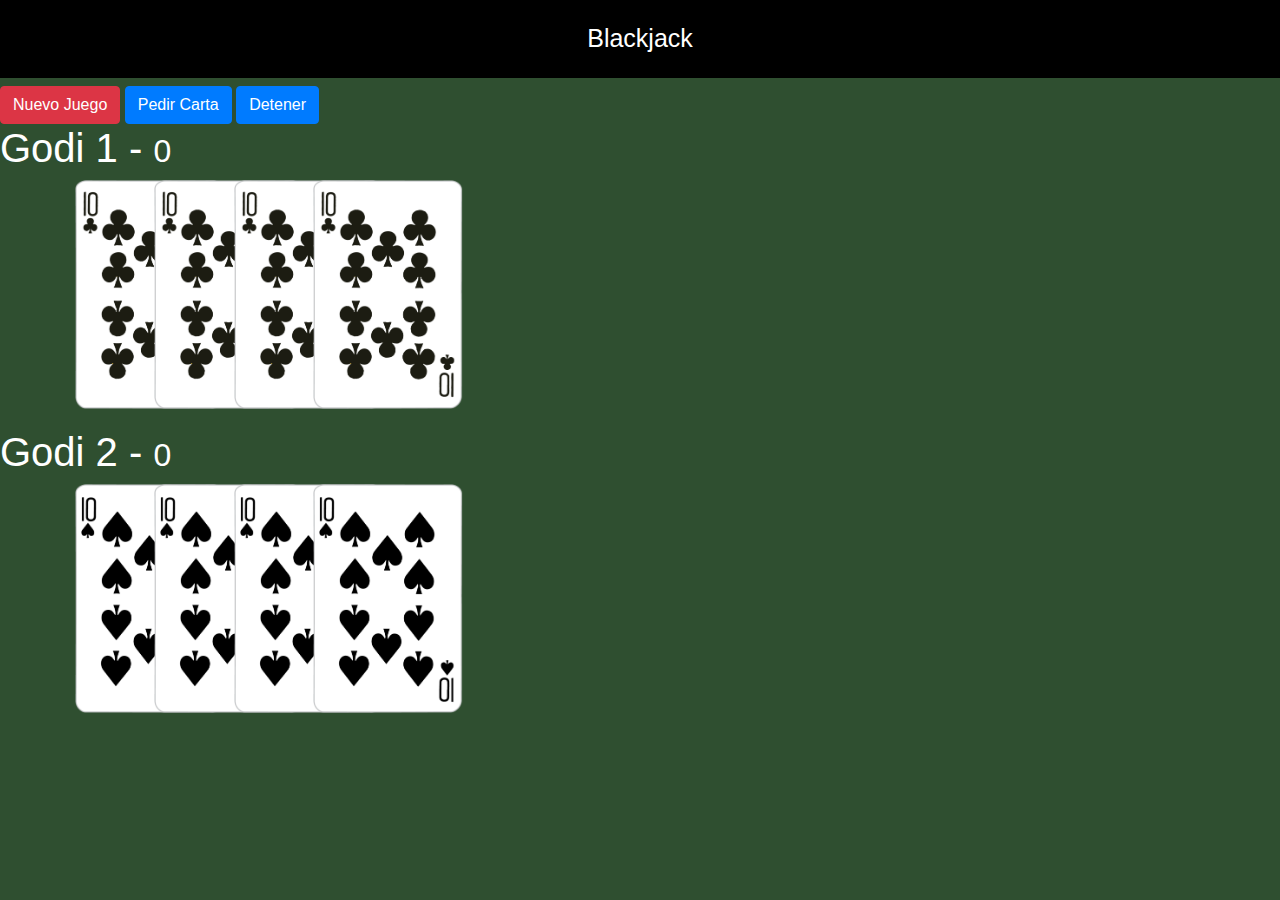
==== 02-BlackJack/index.html @ bce9ecff "Html y css proyecto blackjack" ====
<!DOCTYPE html>
<html lang="es">
<head>
    <meta charset="UTF-8">
    <meta http-equiv="X-UA-Compatible" content="IE=edge">
    <meta name="viewport" content="width=device-width, initial-scale=1.0">
    <title>Blackjack</title>

    <link rel="stylesheet" href="https://cdn.jsdelivr.net/npm/bootstrap@4.4.1/dist/css/bootstrap.min.css" integrity="sha384-Vkoo8x4CGsO3+Hhxv8T/Q5PaXtkKtu6ug5TOeNV6gBiFeWPGFN9MuhOf23Q9Ifjh" crossorigin="anonymous">
    <link rel="stylesheet" href="assets/css/style.css">

</head>
<body>

    <header class="titulo">
        Blackjack
    </header>

    <div class="row mt-2">  <!-- Clase row de que es una linea --> 
        <div class="col tex-center"> 

          <button class="btn btn-danger">Nuevo Juego</button>
          <button class="btn btn-primary">Pedir Carta</button>
          <button class="btn btn-primary">Detener</button>

        </div>
    </div>

    <div class="row contaniner"> <!-- Clase container para que no quede pegado a los bordes -->
        <div class="col">
            <h1>Godi 1 - <small>0</small></h1>
            <div id="jugador-cartas">
                <img class="carta" src="assets/cartas/10C.png">
                <img class="carta" src="assets/cartas/10C.png">
                <img class="carta" src="assets/cartas/10C.png">
                <img class="carta" src="assets/cartas/10C.png">

            </div>
        </div>

    </div>

    <div class="row contaniner mt-2"> <!-- Mt 2 para dejar algo de margen -->

        <div class="col">
            <h1>Godi 2 - <small>0</small></h1>
            <div id="computadora-cartas">
                <img class="carta" src="assets/cartas/10S.png">
                <img class="carta" src="assets/cartas/10S.png">
                <img class="carta" src="assets/cartas/10S.png">
                <img class="carta" src="assets/cartas/10S.png">
      

            </div>
        </div>

    </div>

    <script src="assets/js/juego.js"></script>
</body>
</html>
---- 02-BlackJack/assets/css/style.css ----
html, body{
    margin: 0px;
    background-color: #2f4f30;
    color: white;
}

.titulo {
    text-align: center;
    background-color: black;
    color: white;
    padding: 20px;
    font-size: 25px;
}

.carta{
    position: relative;
    width: 150px;
    left: 150px;
    margin-left: -75px;
}

#computadora-cartas, #jugador-cartas{
    height: 240px;
}
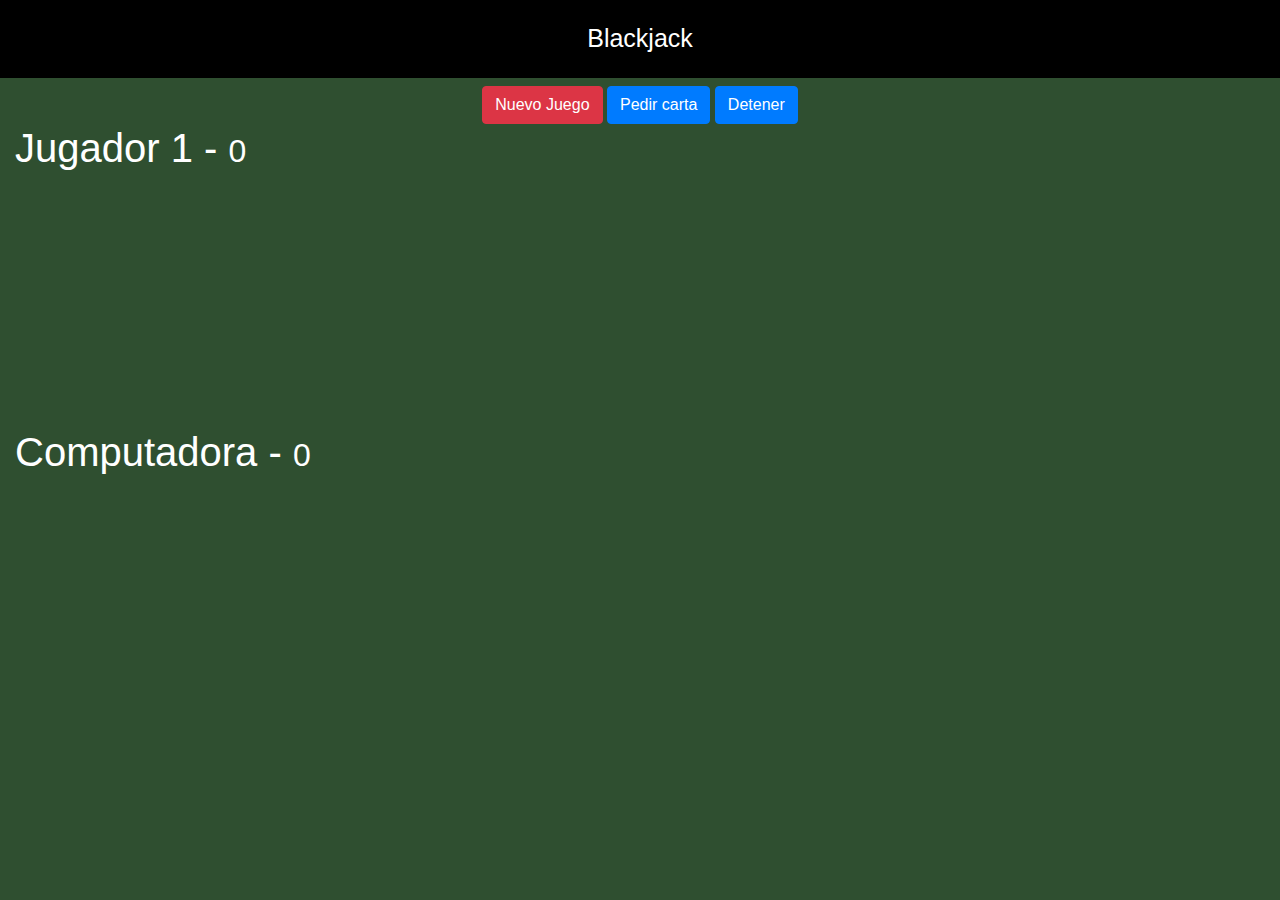
==== commit 39aa196e: "Actualización proyecto blackjack" ====
--- a/02-BlackJack/index.html
+++ b/02-BlackJack/index.html
@@ -2,60 +2,55 @@
 <html lang="es">
 <head>
     <meta charset="UTF-8">
-    <meta http-equiv="X-UA-Compatible" content="IE=edge">
     <meta name="viewport" content="width=device-width, initial-scale=1.0">
+    <meta http-equiv="X-UA-Compatible" content="ie=edge">
     <title>Blackjack</title>
 
-    <link rel="stylesheet" href="https://cdn.jsdelivr.net/npm/bootstrap@4.4.1/dist/css/bootstrap.min.css" integrity="sha384-Vkoo8x4CGsO3+Hhxv8T/Q5PaXtkKtu6ug5TOeNV6gBiFeWPGFN9MuhOf23Q9Ifjh" crossorigin="anonymous">
-    <link rel="stylesheet" href="assets/css/style.css">
+    <link rel="stylesheet" href="https://stackpath.bootstrapcdn.com/bootstrap/4.4.1/css/bootstrap.min.css" integrity="sha384-Vkoo8x4CGsO3+Hhxv8T/Q5PaXtkKtu6ug5TOeNV6gBiFeWPGFN9MuhOf23Q9Ifjh" crossorigin="anonymous">
+    <link rel="stylesheet" href="assets/css/styles.css">
 
 </head>
 <body>
-
+    
     <header class="titulo">
         Blackjack
     </header>
+    
+    <div class="row mt-2">
+        <div id="divBotones" class="col text-center">
 
-    <div class="row mt-2">  <!-- Clase row de que es una linea --> 
-        <div class="col tex-center"> 
-
-          <button class="btn btn-danger">Nuevo Juego</button>
-          <button class="btn btn-primary">Pedir Carta</button>
-          <button class="btn btn-primary">Detener</button>
+            <button id="btnNuevo" class="btn btn-danger">Nuevo Juego</button>
+            <button id="btnPedir" class="btn btn-primary">Pedir carta</button>
+            <button id="btnDetener" class="btn btn-primary">Detener</button> 
 
         </div>
     </div>
 
-    <div class="row contaniner"> <!-- Clase container para que no quede pegado a los bordes -->
+    <div class="row container">
         <div class="col">
-            <h1>Godi 1 - <small>0</small></h1>
+
+            <h1>Jugador 1 - <small>0</small></h1>
             <div id="jugador-cartas">
-                <img class="carta" src="assets/cartas/10C.png">
-                <img class="carta" src="assets/cartas/10C.png">
-                <img class="carta" src="assets/cartas/10C.png">
-                <img class="carta" src="assets/cartas/10C.png">
+                <!-- <img class="carta" src="assets/cartas/2C.png"> -->
+            </div>
 
-            </div>
         </div>
-
     </div>
 
-    <div class="row contaniner mt-2"> <!-- Mt 2 para dejar algo de margen -->
+    <div class="row container mt-2">
+        <div class="col">
 
-        <div class="col">
-            <h1>Godi 2 - <small>0</small></h1>
+            <h1>Computadora - <small>0</small></h1>
             <div id="computadora-cartas">
-                <img class="carta" src="assets/cartas/10S.png">
-                <img class="carta" src="assets/cartas/10S.png">
-                <img class="carta" src="assets/cartas/10S.png">
-                <img class="carta" src="assets/cartas/10S.png">
-      
+                <!-- <img class="carta" src="assets/cartas/3C.png"> -->
+            </div>
 
-            </div>
         </div>
-
     </div>
 
+
+    <script src="assets/js/underscore-min.js"></script>
     <script src="assets/js/juego.js"></script>
+
 </body>
 </html>--- a/02-BlackJack/assets/css/styles.css
+++ b/02-BlackJack/assets/css/styles.css
@@ -0,0 +1,25 @@
+html, body {
+    margin: 0px;
+    background-color: #2F4F30;
+    color: white;
+}
+
+
+.titulo {
+    text-align: center;
+    background-color: black;
+    color: white;
+    padding: 20px;
+    font-size: 25px;
+}
+
+.carta {
+    position: relative;
+    width: 150px;
+    left: 100px;
+    margin-left: -75px;
+}
+
+#computadora-cartas, #jugador-cartas {
+    height: 240px;
+}